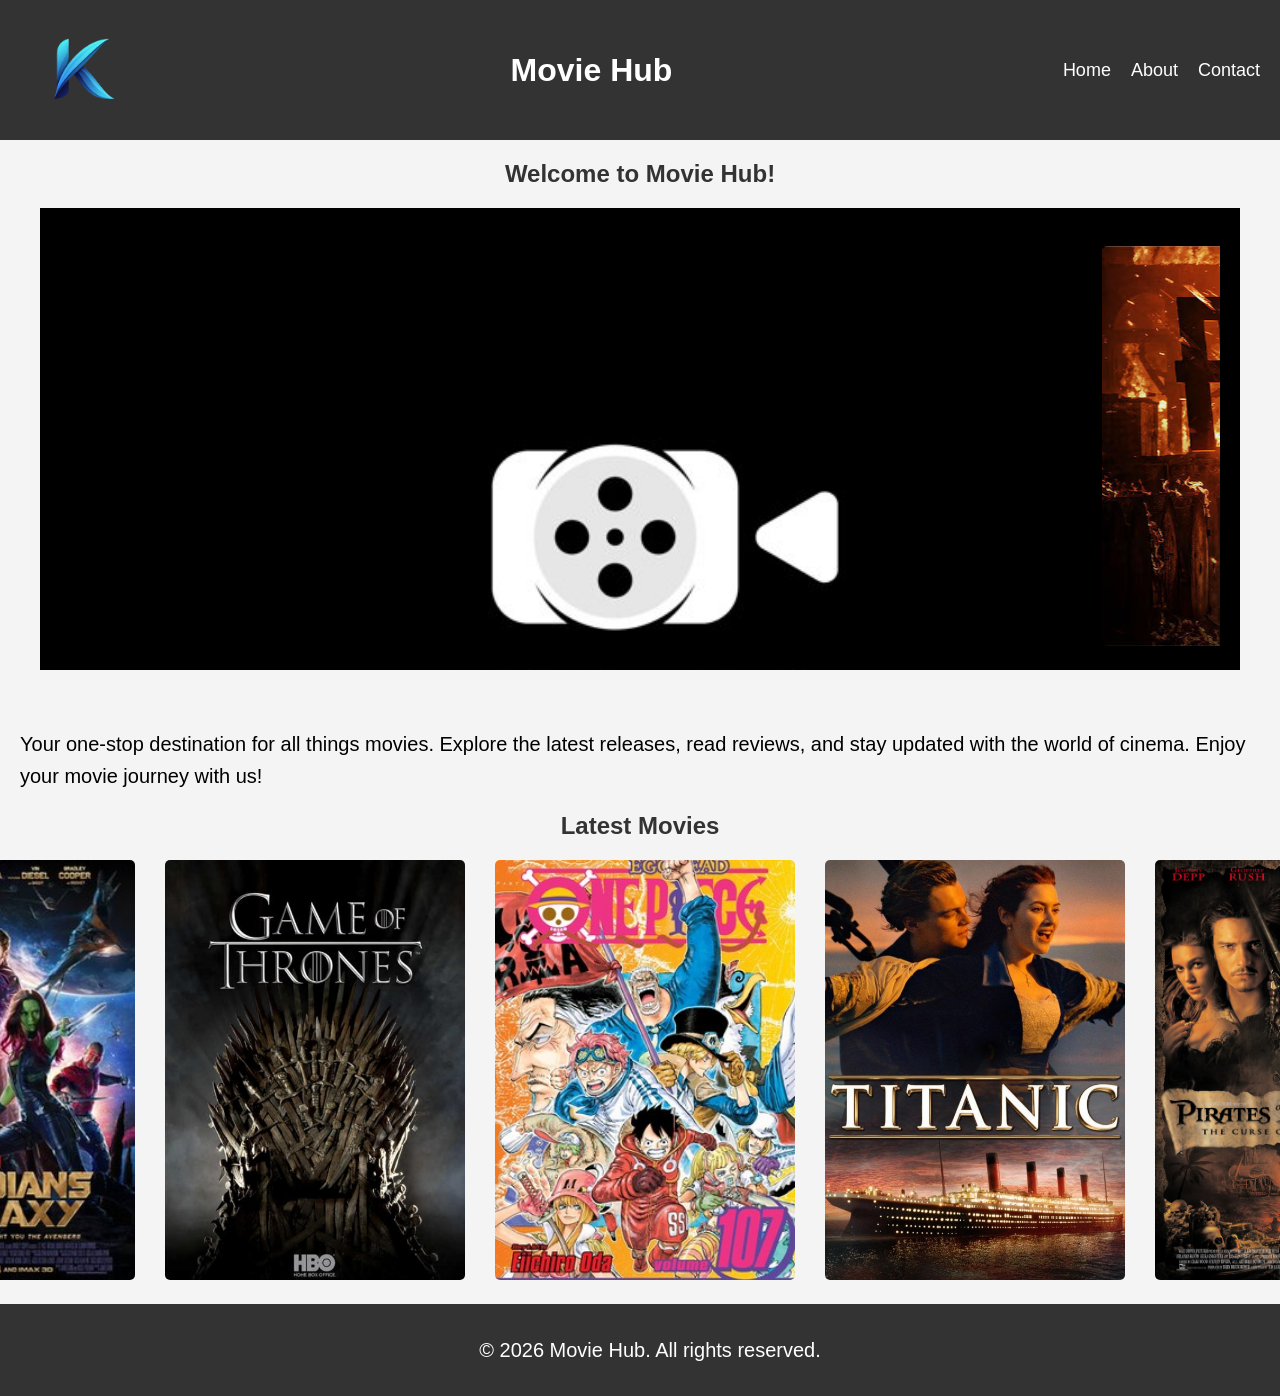
==== index.html @ 948aac64 "keshav" ====
<!doctype html>
<html lang="en">
  <head>
    <meta charset="UTF-8" />
    <meta name="viewport" content="width=device-width, initial-scale=1.0" />
    <title>keshavaram-Home</title>
    <link rel="stylesheet" href="/css/style.css">


  </head>
  <body>
    <header>
      <!-- Logo -->
      <img src="images/k.logo.png" alt="logo" width="120" />
      <h1>Movie Hub</h1>
      <!-- Navigation -->
      <nav>
        <ul>
          <li><a href="index.html">Home</a></li>
          <li><a href="about.html">About</a></li>
          <li><a href="contact.html">Contact</a></li>
        </ul>
      </nav>
    </header>
    <h2>Welcome to Movie Hub!</h2>
    <div class="container">
      <marquee behavior="" direction="">
        <!-- <h2>Latest Movie Trailers</h2> -->
        <br />
        <div class="box">
          <img src="./images/lan1.png" alt="" />
          
          <img src="./images/lan2.png" alt="" />
          <img src="./images/lan3.png" alt="" />
        </div>
      </marquee>
      </div>
      <br />
      <p>
        Your one-stop destination for all things movies. Explore the latest
        releases, read reviews, and stay updated with the world of cinema. Enjoy
        your movie journey with us!
      </p>

      <h2>Latest Movies</h2>
      <div class="latest">
        <a href="./movies/movie1.html"><img src="./images/por1.png" alt="Movie 1" /></a>
        <a href="./movies/movie2.html"><img src="./images/por2.png" alt="Movie 2" /></a>
        <a href="./movies/movie3.html"><img src="./images/por3.png" alt="Movie 3" /></a>
        <a href="./movies/movie4.html"><img src="./images/por4.png" alt="Movie 4" /></a>
        <a href="./movies/movie5.html"><img src="./images/por5.png" alt="Movie 5" /></a>
      </div>

      <!-- professional long length footer -->
        <footer>
            <p>&copy; 2026 Movie Hub. All rights reserved.</p>
        </footer>
    </div>
  </body>
</html>
---- css/style.css ----
* {
        margin: 0;
        padding: 0;
        box-sizing: border-box;
      }

      body {
        font-family: Arial, sans-serif;
        background-color: #f4f4f4;
      }

      header {
        display: flex;
        align-items: center;
        justify-content: space-between;
        background-color: #333;
        color: white;
        padding: 10px 20px;
      }

      nav ul {
        list-style-type: none;
        display: flex;
      }

      nav ul li {
        margin-left: 20px;
      }

      nav ul li a {
        color: white;
        text-decoration: none;
        font-size: 18px;
      }

      nav ul li a:hover {
        text-decoration: underline;
      }
      .container {
        max-width: 1200px;
        margin: 20px auto;
        padding: 20px;
        background-color: white; 
        background:url(/images/cinema.jpg);
        background-size: cover;
        background-repeat: no-repeat;
        /* box-shadow: 0 0 10px rgba(0, 0, 0, 0.1); */
      }
      h2 {
        font-size: 24px;
        font-weight: bold;
        margin-top: 20px ;
        margin-bottom: 20px;
        color: #333;
        text-align: center;
      }
      .box {
        display: flex;
        gap: 20px;
      }
      .box img {
        width: 700px;
        height: 400px;
        object-fit: cover;
        border-radius: 5px;
        transition: transform 0.3s ease;
      }
      .box img:hover {
        transform: scale(1.05);
      }
      p {
        margin-top: 20px;
        margin-bottom: 20px;
        margin-left: 20px;
        font-size: 20px;
        line-height: 1.6;
      }

      .latest {
        display: flex;
        gap: 20px;
        margin-top: 20px;
        justify-content: center;

      }
      .latest a img {
        width: 300px;
        height: 420px;
        margin-left: 10px;
        object-fit: cover;
        border-radius: 5px;
        transition: transform 0.3s ease;
      }
      .latest a img:hover {
        transform: scale(1.05);
      }
      footer {
        background-color: #333;
        color: white;
        text-align: center;
        padding: 10px 0;
        margin-top: 20px;
      }
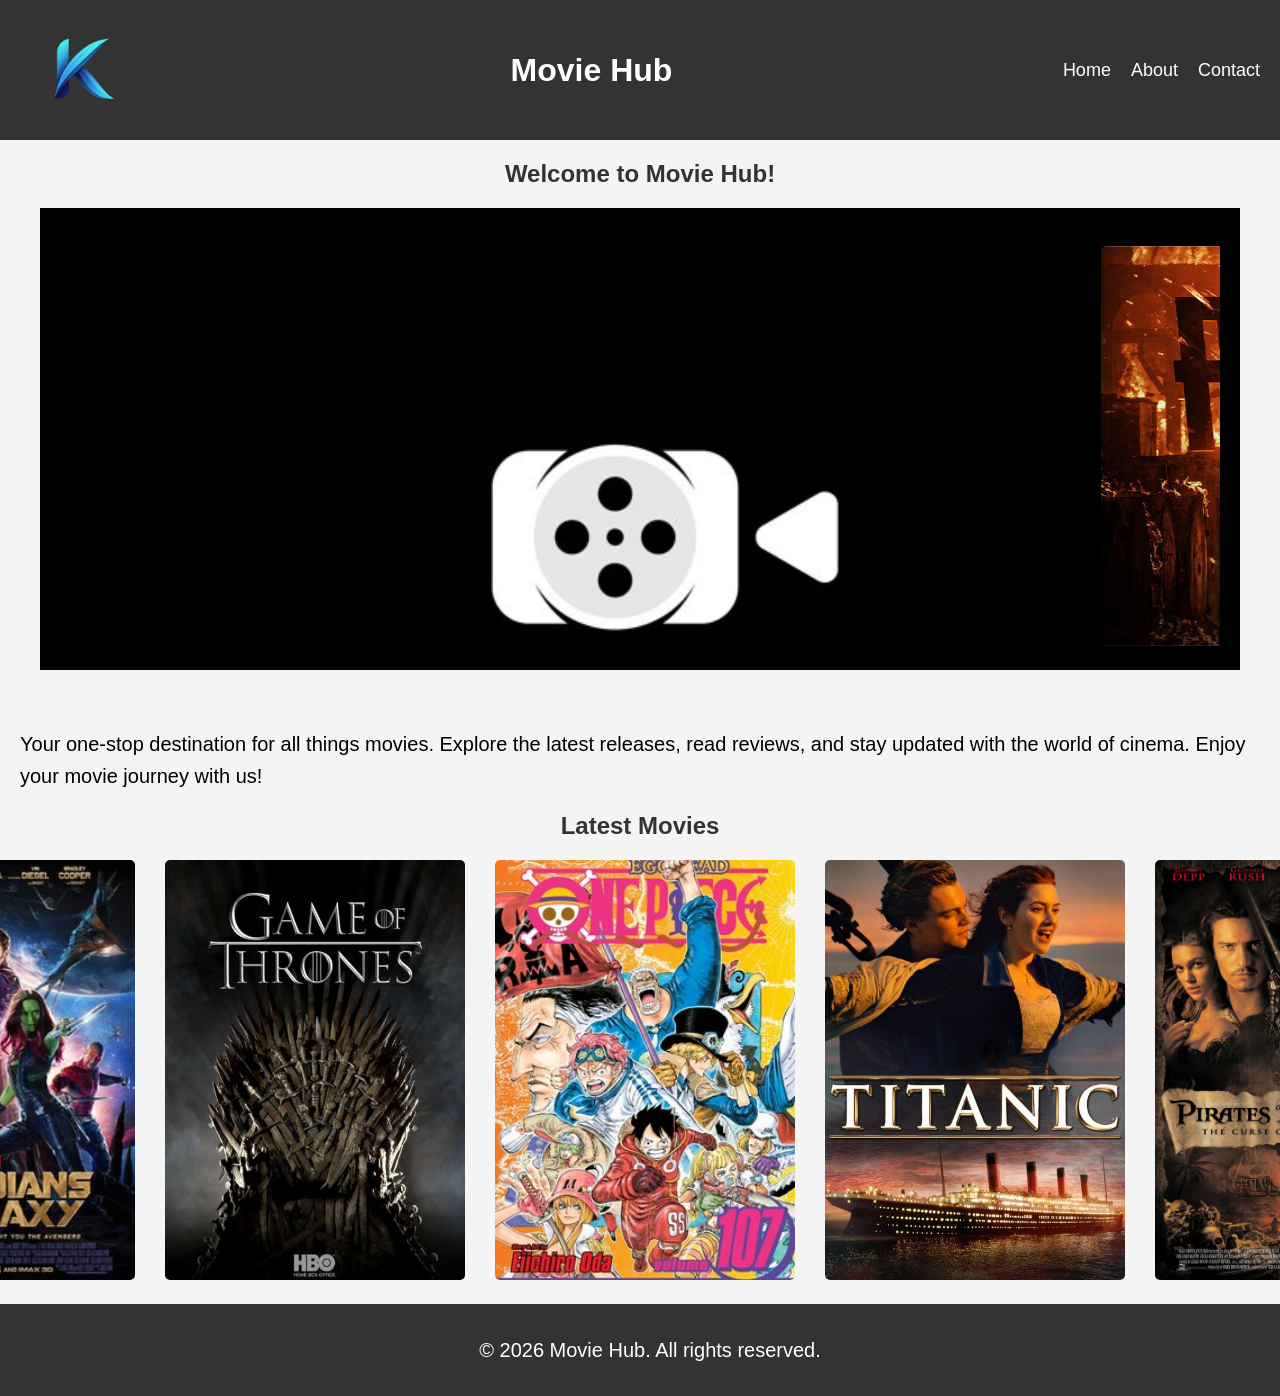
==== commit 3cba5410: "keshavaram updated" ====
--- a/index.html
+++ b/index.html
@@ -4,7 +4,7 @@
     <meta charset="UTF-8" />
     <meta name="viewport" content="width=device-width, initial-scale=1.0" />
     <title>keshavaram-Home</title>
-    <link rel="stylesheet" href="/css/style.css">
+    <link rel="stylesheet" href="css/style.css">
 
 
   </head>
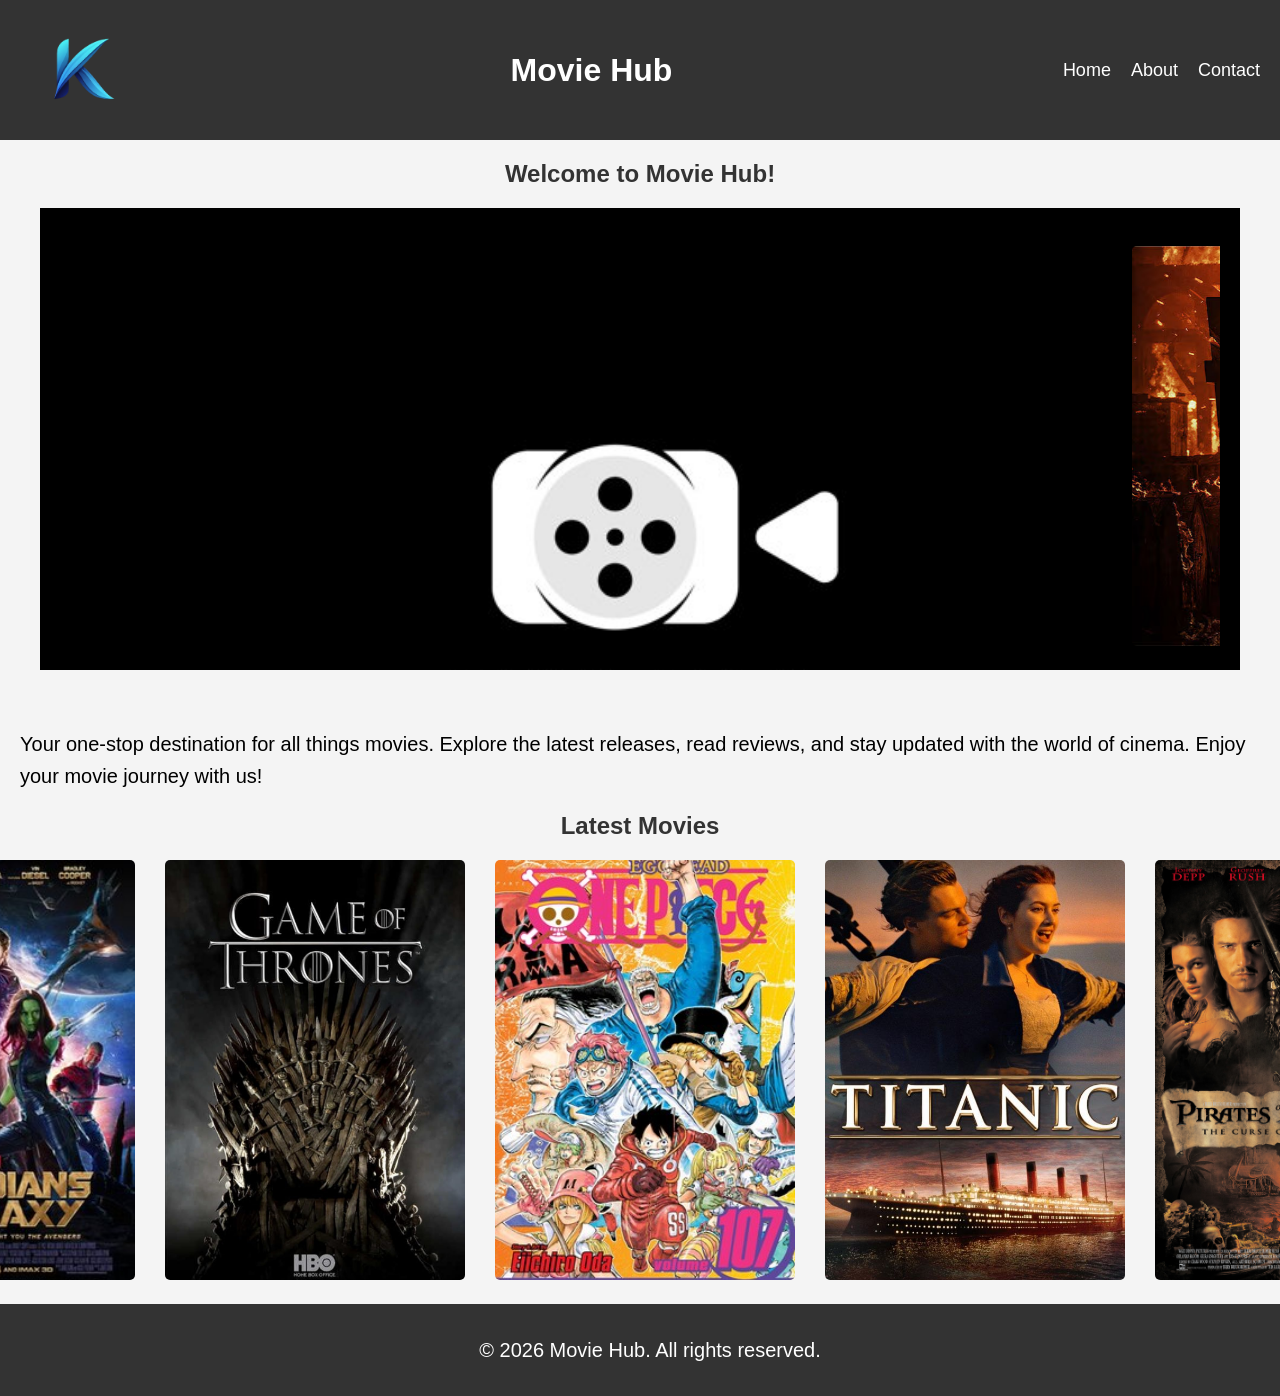
==== commit d2ff4678: "keshav update 04" ====
--- a/index.html
+++ b/index.html
@@ -17,8 +17,8 @@
       <nav>
         <ul>
           <li><a href="index.html">Home</a></li>
-          <li><a href="about.html">About</a></li>
-          <li><a href="contact.html">Contact</a></li>
+          <li><a href="#">About</a></li>
+          <li><a href="#">Contact</a></li>
         </ul>
       </nav>
     </header>
--- a/css/style.css
+++ b/css/style.css
@@ -41,7 +41,7 @@
         margin: 20px auto;
         padding: 20px;
         background-color: white; 
-        background:url(/images/cinema.jpg);
+        background-image: url(/images/cinema.jpg);
         background-size: cover;
         background-repeat: no-repeat;
         /* box-shadow: 0 0 10px rgba(0, 0, 0, 0.1); */
